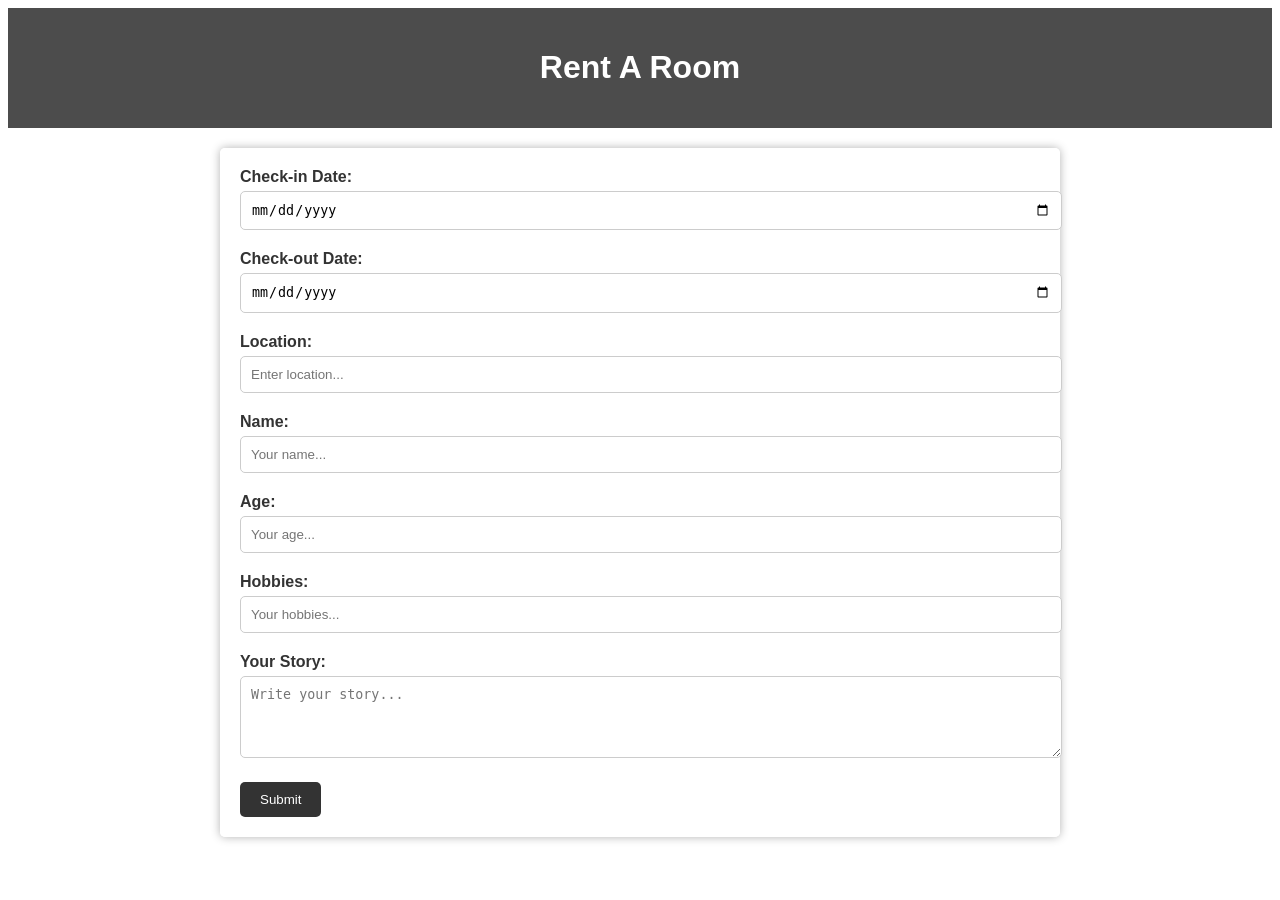
==== rent-a-room.html @ 993d510c "first commit" ====
<!DOCTYPE html>
<html lang="en">
  <head>
    <meta charset="UTF-8" />
    <meta name="viewport" content="width=device-width, initial-scale=1.0" />
    <title>Rent A Room</title>
    <link rel="stylesheet" href="styles.css" />
    <style>
      body {
        font-family: Arial, sans-serif;
        padding: 0;
        color: #333;
      }

      header {
        background-color: rgba(0, 0, 0, 0.7);
        color: #fff;
        text-align: center;
        padding: 20px 0;
      }

      .container {
        max-width: 800px;
        margin: 20px auto;
        padding: 20px;
        background-color: rgba(255, 255, 255, 0.9);
        border-radius: 5px;
        box-shadow: 0 0 10px rgba(0, 0, 0, 0.3);
      }

      .input-box {
        margin-bottom: 20px;
      }

      .input-box label {
        display: block;
        margin-bottom: 5px;
        font-weight: bold;
      }

      .input-box input[type="text"],
      .input-box input[type="number"],
      .input-box input[type="date"],
      .input-box textarea {
        width: 100%;
        padding: 10px;
        border: 1px solid #ccc;
        border-radius: 5px;
        transition: border-color 0.3s ease;
      }

      .input-box input[type="text"]:focus,
      .input-box input[type="number"]:focus,
      .input-box input[type="date"]:focus,
      .input-box textarea:focus {
        outline: none;
        border-color: #333;
      }

      #submit-btn {
        background-color: #333;
        color: #fff;
        padding: 10px 20px;
        border: none;
        border-radius: 5px;
        cursor: pointer;
        transition: background-color 0.3s ease;
      }

      #submit-btn:hover {
        background-color: #555;
      }

      /* Animation */
      @keyframes slideIn {
        from {
          opacity: 0;
          transform: translateY(-50px);
        }
        to {
          opacity: 1;
          transform: translateY(0);
        }
      }

      .animated {
        animation: slideIn 0.5s ease;
      }
    </style>
  </head>
  <body>
    <header>
      <h1>Rent A Room</h1>
    </header>
    <div class="container animated">
      <div class="input-box">
        <label for="check-in">Check-in Date:</label>
        <input type="date" id="check-in" name="check-in" />
      </div>
      <div class="input-box">
        <label for="check-out">Check-out Date:</label>
        <input type="date" id="check-out" name="check-out" />
      </div>
      <div class="input-box">
        <label for="location">Location:</label>
        <input
          type="text"
          id="location"
          name="location"
          placeholder="Enter location..."
        />
      </div>
      <div class="input-box">
        <label for="name">Name:</label>
        <input type="text" id="name" name="name" placeholder="Your name..." />
      </div>
      <div class="input-box">
        <label for="age">Age:</label>
        <input type="number" id="age" name="age" placeholder="Your age..." />
      </div>
      <div class="input-box">
        <label for="hobbies">Hobbies:</label>
        <input
          type="text"
          id="hobbies"
          name="hobbies"
          placeholder="Your hobbies..."
        />
      </div>
      <div class="input-box">
        <label for="story">Your Story:</label>
        <textarea
          id="story"
          name="story"
          rows="4"
          placeholder="Write your story..."
        ></textarea>
      </div>
      <button id="submit-btn">Submit</button>
    </div>

    <script>
      document
        .getElementById("submit-btn")
        .addEventListener("click", function () {
          var checkInDate = document.getElementById("check-in").value;
          var checkOutDate = document.getElementById("check-out").value;
          var location = document.getElementById("location").value;
          var name = document.getElementById("name").value;
          var age = document.getElementById("age").value;
          var hobbies = document.getElementById("hobbies").value;
          var story = document.getElementById("story").value;

          var userInfo = {
            checkInDate: checkInDate,
            checkOutDate: checkOutDate,
            location: location,
            name: name,
            age: age,
            hobbies: hobbies,
            story: story,
          };

          var userInfoJSON = JSON.stringify(userInfo);
          localStorage.setItem("userInfo", userInfoJSON);

          window.location.href = "confirmation.html";
        });
    </script>
  </body>
</html>
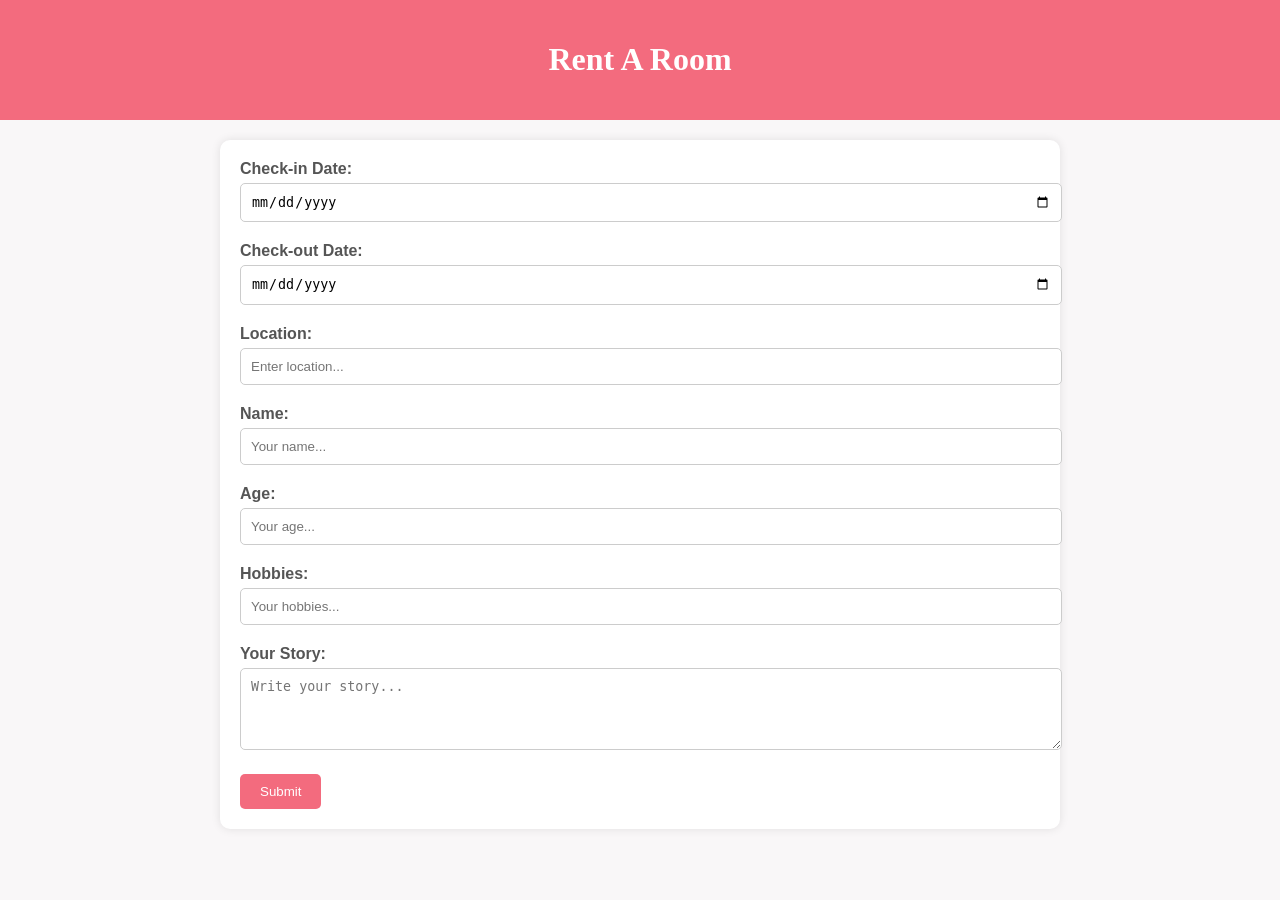
==== commit 72ab358c: "first commit" ====
--- a/rent-a-room.html
+++ b/rent-a-room.html
@@ -7,25 +7,28 @@
     <link rel="stylesheet" href="styles.css" />
     <style>
       body {
-        font-family: Arial, sans-serif;
+        font-family: "Segoe UI", Tahoma, Geneva, Verdana, sans-serif;
+        background-color: #f9f7f8;
+        margin: 0;
         padding: 0;
         color: #333;
       }
 
       header {
-        background-color: rgba(0, 0, 0, 0.7);
+        background-color: #f36b7e;
         color: #fff;
         text-align: center;
         padding: 20px 0;
+        font-family: "Pacifico", cursive;
       }
 
       .container {
         max-width: 800px;
         margin: 20px auto;
         padding: 20px;
-        background-color: rgba(255, 255, 255, 0.9);
-        border-radius: 5px;
-        box-shadow: 0 0 10px rgba(0, 0, 0, 0.3);
+        background-color: #fff;
+        border-radius: 10px;
+        box-shadow: 0 0 10px rgba(0, 0, 0, 0.1);
       }
 
       .input-box {
@@ -36,6 +39,7 @@
         display: block;
         margin-bottom: 5px;
         font-weight: bold;
+        color: #555;
       }
 
       .input-box input[type="text"],
@@ -54,11 +58,11 @@
       .input-box input[type="date"]:focus,
       .input-box textarea:focus {
         outline: none;
-        border-color: #333;
+        border-color: #f36b7e;
       }
 
       #submit-btn {
-        background-color: #333;
+        background-color: #f36b7e;
         color: #fff;
         padding: 10px 20px;
         border: none;
@@ -68,7 +72,7 @@
       }
 
       #submit-btn:hover {
-        background-color: #555;
+        background-color: #d4465f;
       }
 
       /* Animation */
